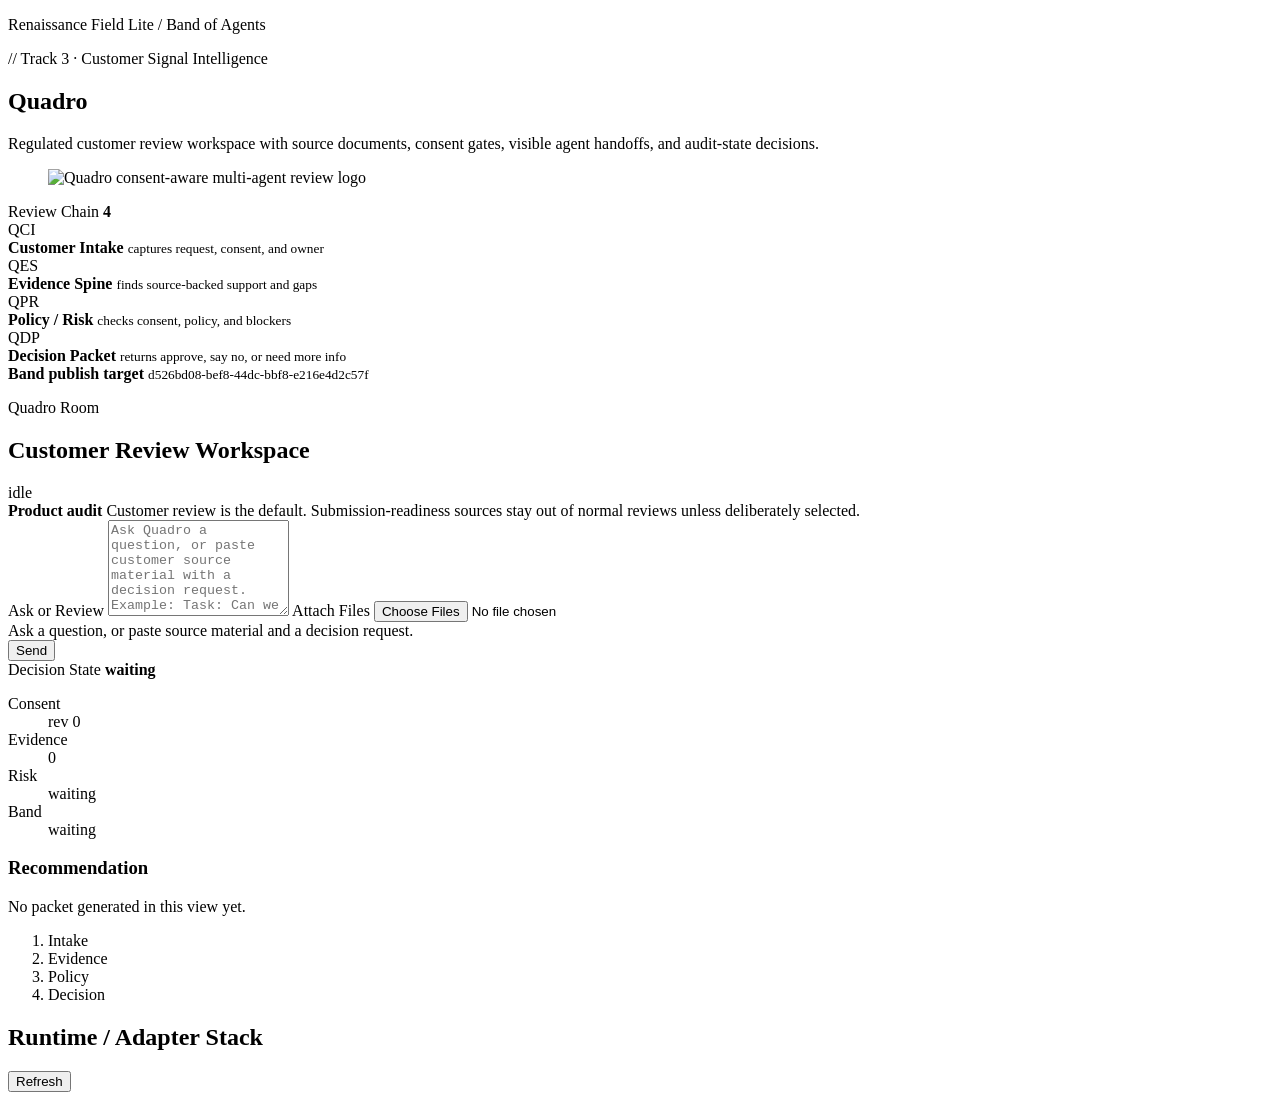
==== app/static/index.html @ eb996650 "Prepare Quadro CSI public submission package" ====
<!doctype html>
<html lang="en">
  <head>
    <meta charset="utf-8" />
    <meta name="viewport" content="width=device-width, initial-scale=1" />
    <title>Quadro</title>
    <link rel="stylesheet" href="/styles.css" />
  </head>
  <body>
    <main class="shell">
      <section class="topbar">
        <div class="brand-mark" aria-hidden="true">
          <span></span>
        </div>
        <div class="brand-copy">
          <div class="rail-line">
            <p class="eyebrow">Renaissance Field Lite / Band of Agents</p>
            <p class="rail-code">// Track 3 · Customer Signal Intelligence</p>
          </div>
          <h1>Quadro</h1>
          <p class="subhead">
            Regulated customer review workspace with source documents, consent gates,
            visible agent handoffs, and audit-state decisions.
          </p>
        </div>
        <figure class="brand-visual" aria-label="Quadro logo graphic">
          <img
            src="/assets/quadro-cover.png"
            alt="Quadro consent-aware multi-agent review logo"
          />
        </figure>
      </section>

      <section class="room-layout" aria-label="Quadro room">
        <aside class="panel agent-rail">
          <div class="panel-title">
            <span>Review Chain</span>
            <strong>4</strong>
          </div>
          <div class="agent-list" id="agent-list">
            <article class="agent-card active" data-agent="QuadroIntake">
              <span>QCI</span>
              <div>
                <strong>Customer Intake</strong>
                <small>captures request, consent, and owner</small>
              </div>
            </article>
            <article class="agent-card" data-agent="QuadroEvidence">
              <span>QES</span>
              <div>
                <strong>Evidence Spine</strong>
                <small>finds source-backed support and gaps</small>
              </div>
            </article>
            <article class="agent-card" data-agent="QuadroPolicy">
              <span>QPR</span>
              <div>
                <strong>Policy / Risk</strong>
                <small>checks consent, policy, and blockers</small>
              </div>
            </article>
            <article class="agent-card" data-agent="QuadroDecision">
              <span>QDP</span>
              <div>
                <strong>Decision Packet</strong>
                <small>returns approve, say no, or need more info</small>
              </div>
            </article>
          </div>
          <div class="band-proof">
            <span class="signal-dot"></span>
            <div>
              <strong>Band publish target</strong>
              <small>d526bd08-bef8-44dc-bbf8-e216e4d2c57f</small>
            </div>
          </div>
        </aside>

        <section class="panel chat-panel">
          <div class="chat-head">
            <div>
              <p class="eyebrow">Quadro Room</p>
              <h2>Customer Review Workspace</h2>
            </div>
            <span id="status" class="status-pill">idle</span>
          </div>

          <div class="truth-banner">
            <strong>Product audit</strong>
            <span>Customer review is the default. Submission-readiness sources stay out of normal reviews unless deliberately selected.</span>
          </div>

          <div id="chat-feed" class="chat-feed" aria-live="polite"></div>

          <form id="composer" class="composer">
            <div class="document-dock">
              <label class="field-label" for="prompt">Ask or Review</label>
              <textarea
                id="prompt"
                name="prompt"
                rows="6"
                placeholder="Ask Quadro a question, or paste customer source material with a decision request. Example: Task: Can we approve this refund?"
              ></textarea>
              <label class="field-label" for="document-file">Attach Files</label>
              <input id="document-file" type="file" accept=".txt,.md,.csv,.json,.log" multiple />
              <div id="document-summary" class="document-summary">Ask a question, or paste source material and a decision request.</div>
            </div>
            <div class="composer-actions">
              <button id="run-workflow" type="submit">Send</button>
            </div>
          </form>
        </section>

        <aside class="panel decision-panel">
          <div class="panel-title">
            <span>Decision State</span>
            <strong id="decision-gate">waiting</strong>
          </div>
          <dl class="metric-grid">
            <div>
              <dt>Consent</dt>
              <dd id="metric-consent">rev 0</dd>
            </div>
            <div>
              <dt>Evidence</dt>
              <dd id="metric-evidence">0</dd>
            </div>
            <div>
              <dt>Risk</dt>
              <dd id="metric-risk">waiting</dd>
            </div>
            <div>
              <dt>Band</dt>
              <dd id="metric-band">waiting</dd>
            </div>
          </dl>
          <div class="decision-copy">
            <h3>Recommendation</h3>
            <p id="recommendation">No packet generated in this view yet.</p>
          </div>
          <ol class="handoff-list" id="handoff-list">
            <li class="current">Intake</li>
            <li>Evidence</li>
            <li>Policy</li>
            <li>Decision</li>
          </ol>
        </aside>
      </section>

      <section class="panel stack-panel">
        <div class="output-head">
          <h2>Runtime / Adapter Stack</h2>
          <button id="refresh-stack" type="button">Refresh</button>
        </div>
        <div id="stack-list" class="stack-list"></div>
      </section>
    </main>
    <script src="/app.js"></script>
  </body>
</html>
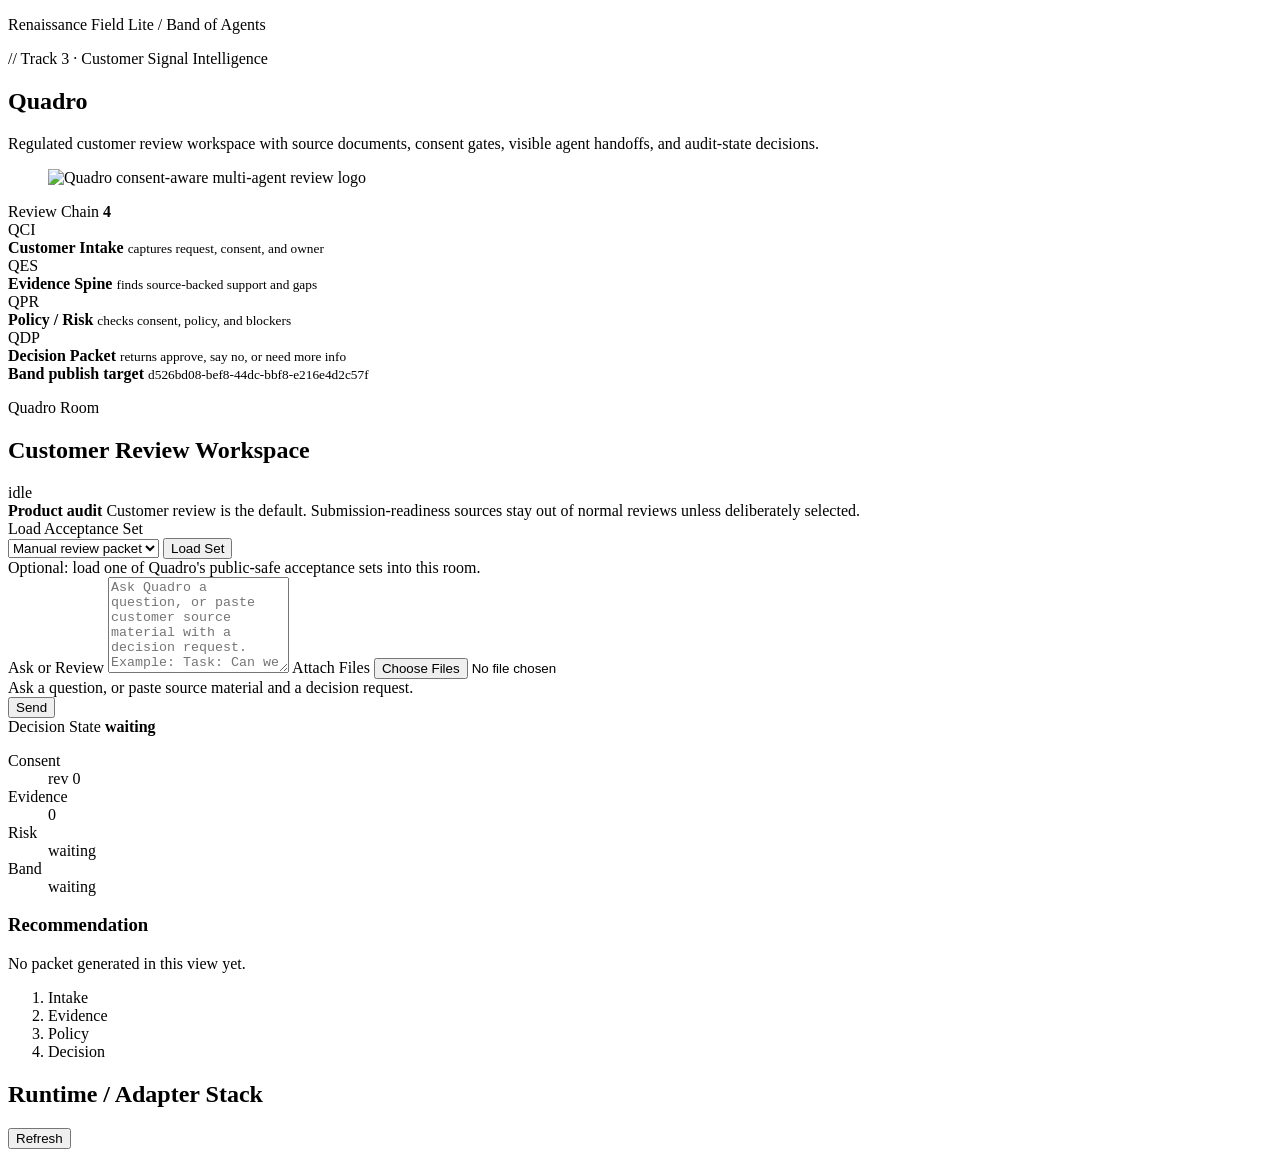
==== commit eb0c681b: "Replace condition clips with real Quadro UI runs" ====
--- a/app/static/index.html
+++ b/app/static/index.html
@@ -94,6 +94,18 @@
 
           <form id="composer" class="composer">
             <div class="document-dock">
+              <div class="dataset-loader">
+                <label class="field-label" for="dataset-select">Load Acceptance Set</label>
+                <div class="dataset-controls">
+                  <select id="dataset-select" name="dataset-select">
+                    <option value="">Manual review packet</option>
+                  </select>
+                  <button id="load-dataset" type="button">Load Set</button>
+                </div>
+                <div id="dataset-summary" class="dataset-summary">
+                  Optional: load one of Quadro's public-safe acceptance sets into this room.
+                </div>
+              </div>
               <label class="field-label" for="prompt">Ask or Review</label>
               <textarea
                 id="prompt"
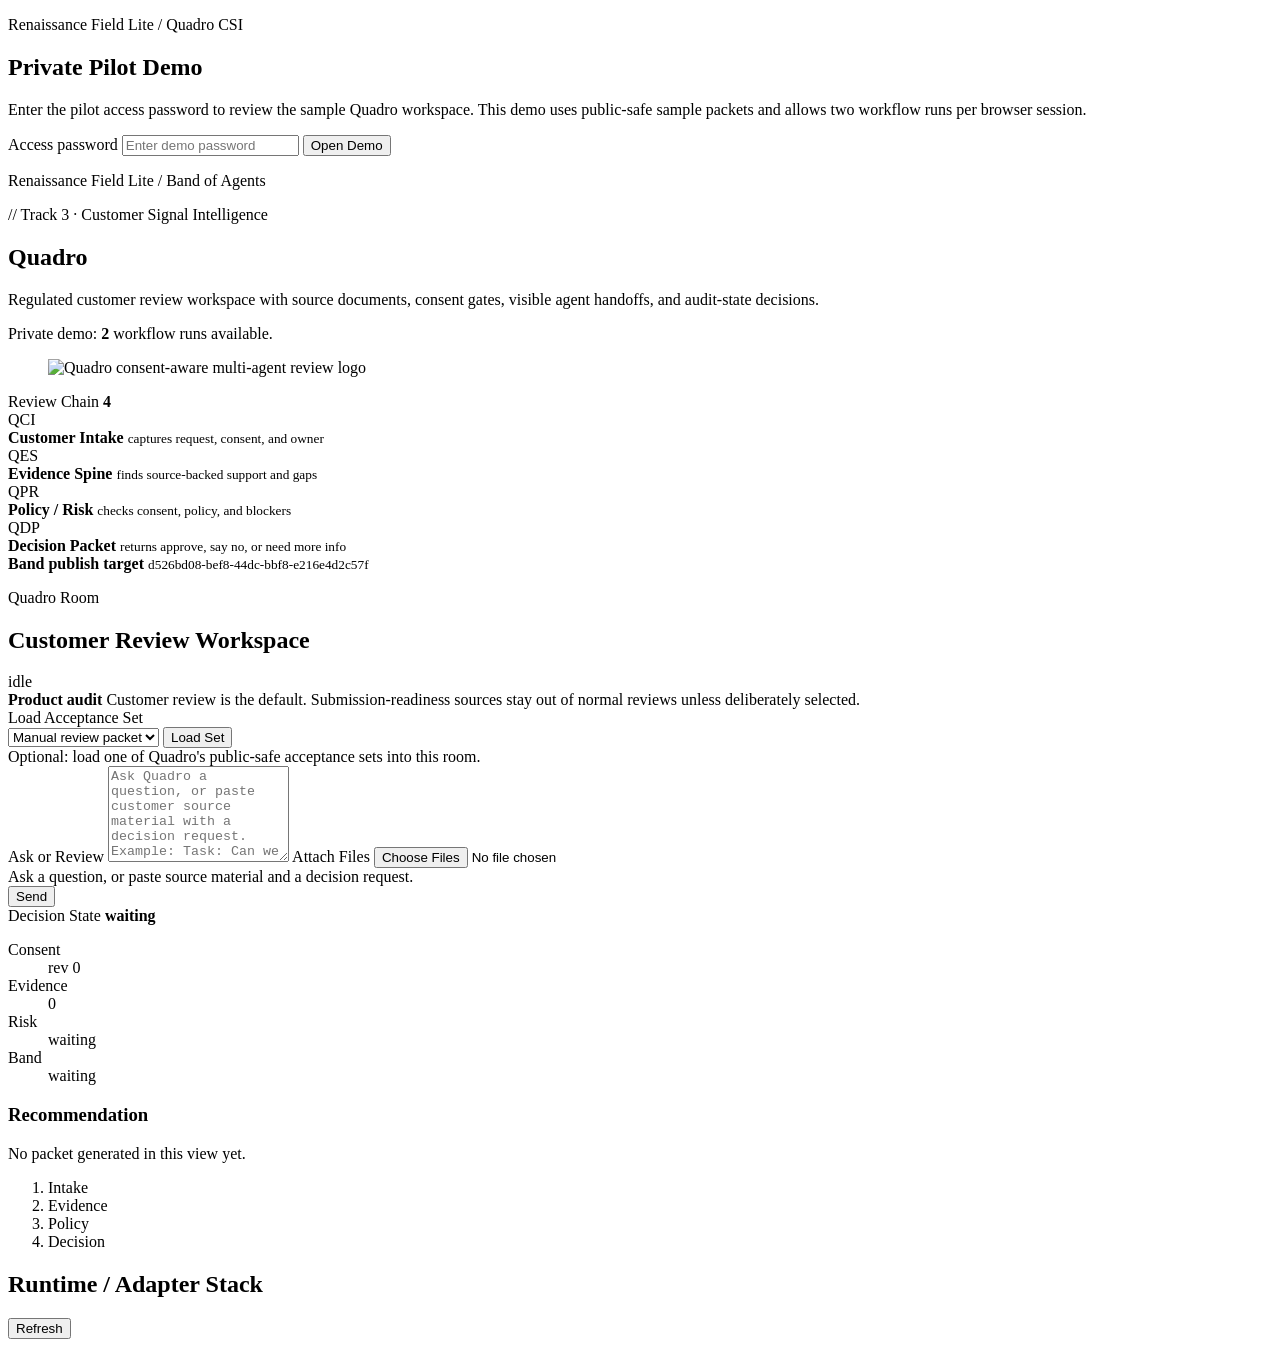
==== commit 5ddc6b9c: "Add private Render demo gate" ====
--- a/app/static/index.html
+++ b/app/static/index.html
@@ -7,6 +7,29 @@
     <link rel="stylesheet" href="/styles.css" />
   </head>
   <body>
+    <section id="demo-gate" class="demo-gate hidden" aria-label="Quadro private demo access">
+      <div class="demo-gate-card">
+        <p class="eyebrow">Renaissance Field Lite / Quadro CSI</p>
+        <h1>Private Pilot Demo</h1>
+        <p>
+          Enter the pilot access password to review the sample Quadro workspace.
+          This demo uses public-safe sample packets and allows two workflow runs
+          per browser session.
+        </p>
+        <form id="demo-login" class="demo-login">
+          <label class="field-label" for="demo-password">Access password</label>
+          <input
+            id="demo-password"
+            name="demo-password"
+            type="password"
+            autocomplete="current-password"
+            placeholder="Enter demo password"
+          />
+          <button type="submit">Open Demo</button>
+        </form>
+        <p id="demo-login-message" class="demo-login-message" aria-live="polite"></p>
+      </div>
+    </section>
     <main class="shell">
       <section class="topbar">
         <div class="brand-mark" aria-hidden="true">
@@ -21,6 +44,9 @@
           <p class="subhead">
             Regulated customer review workspace with source documents, consent gates,
             visible agent handoffs, and audit-state decisions.
+          </p>
+          <p id="demo-usage" class="demo-usage hidden">
+            Private demo: <strong>2</strong> workflow runs available.
           </p>
         </div>
         <figure class="brand-visual" aria-label="Quadro logo graphic">
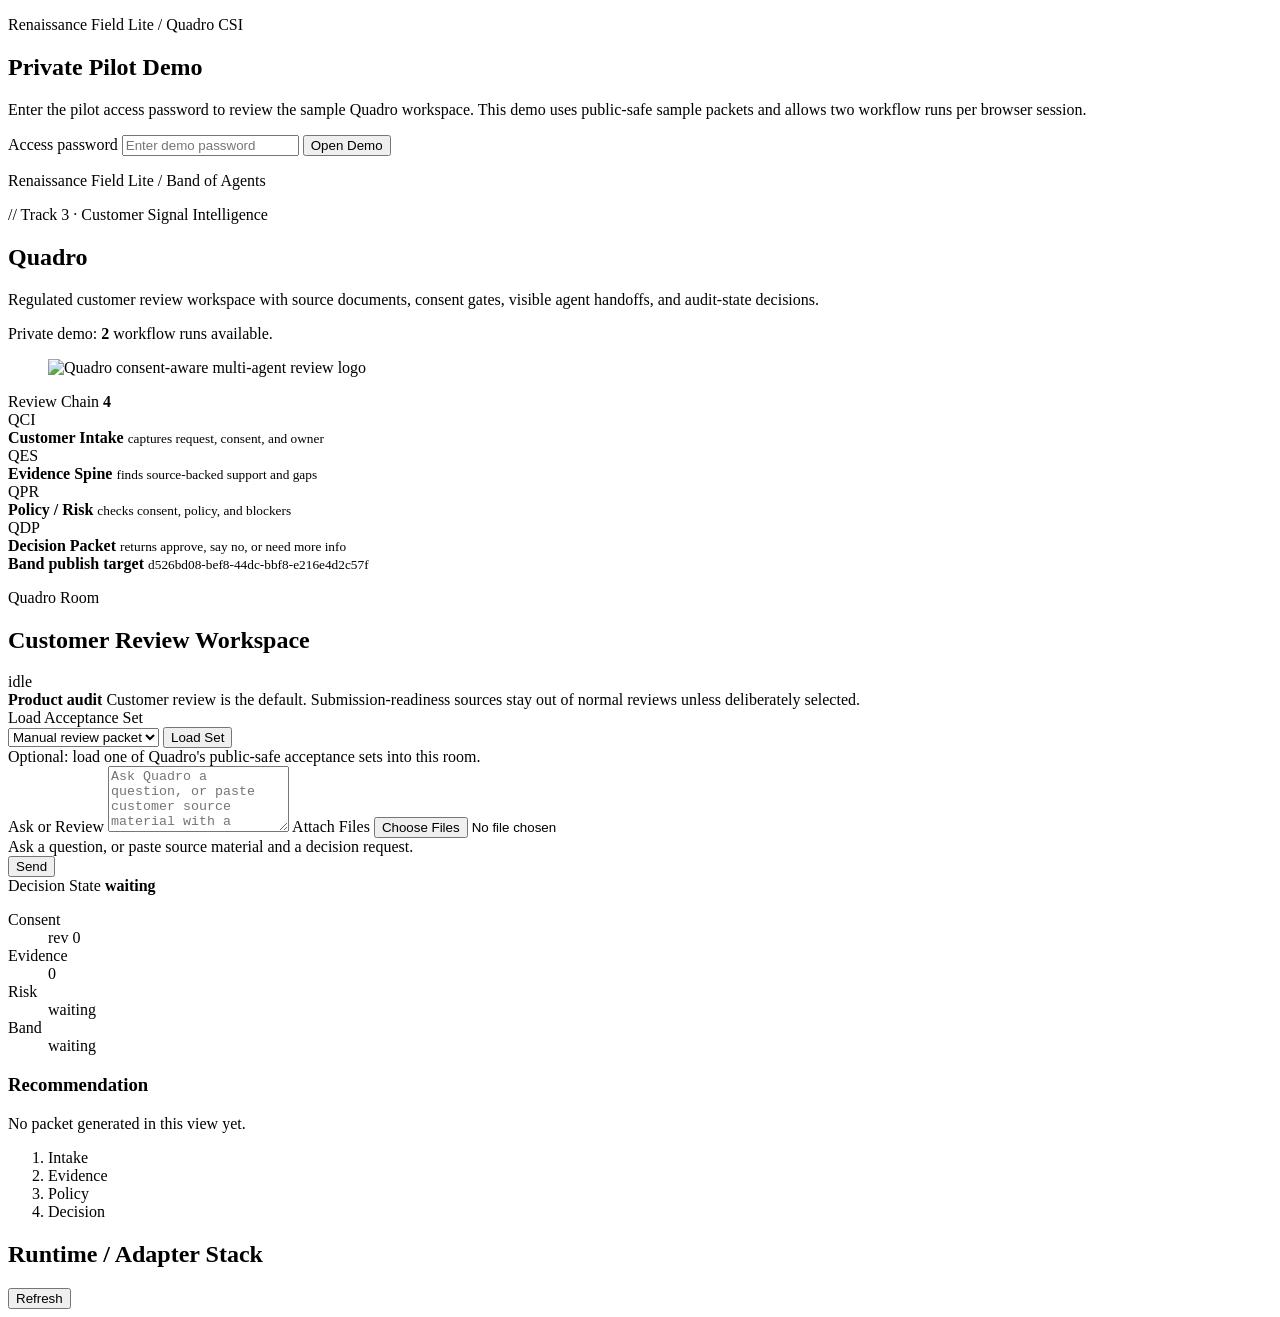
==== commit c4ec8b1b: "Fix Quadro chat layout overlap" ====
--- a/app/static/index.html
+++ b/app/static/index.html
@@ -136,7 +136,7 @@
               <textarea
                 id="prompt"
                 name="prompt"
-                rows="6"
+                rows="4"
                 placeholder="Ask Quadro a question, or paste customer source material with a decision request. Example: Task: Can we approve this refund?"
               ></textarea>
               <label class="field-label" for="document-file">Attach Files</label>
